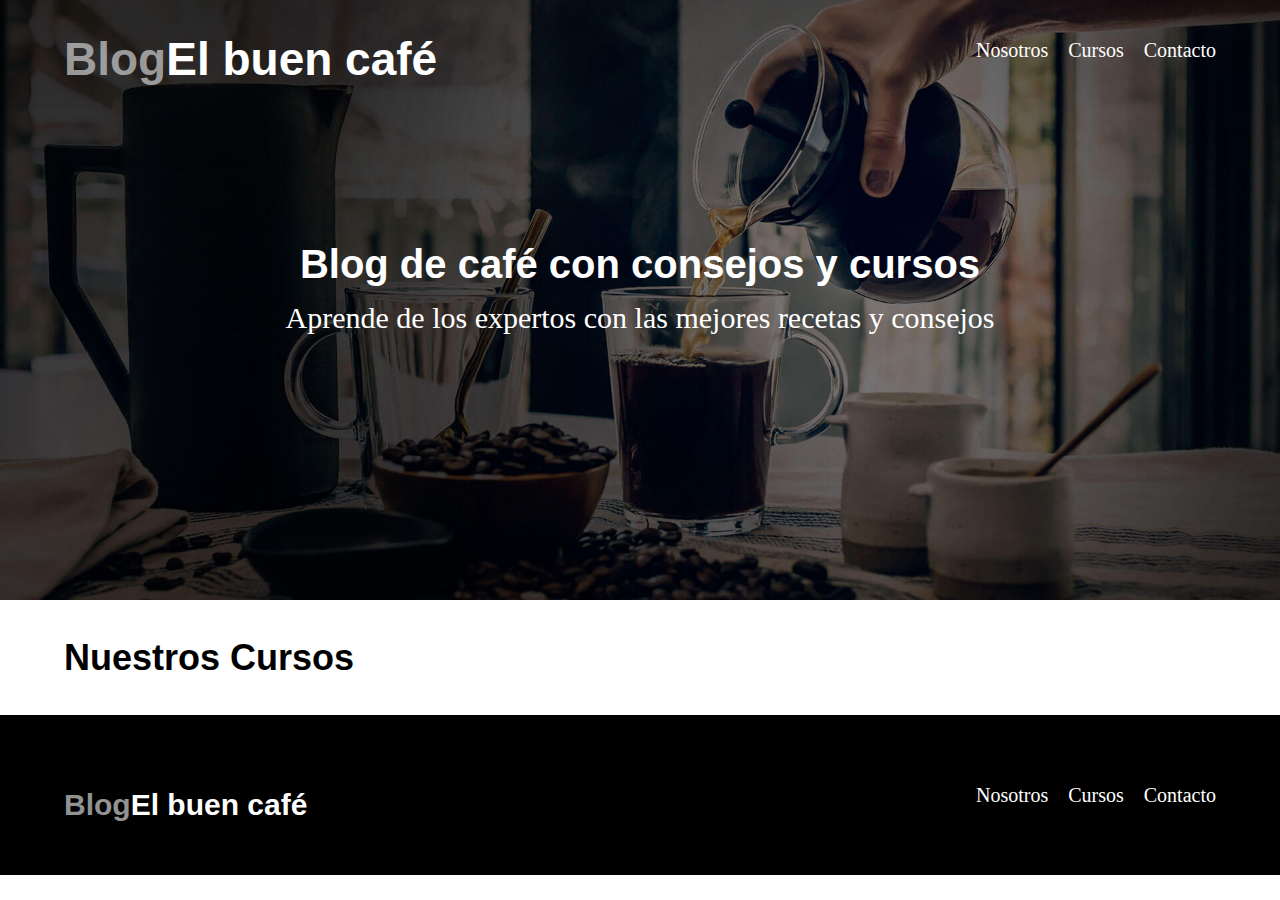
==== contacto.html @ 3edad08e "Se agregaron las paginas de nosotros.html, contacto.html y cursos.html. Todas solo con su footer, su" ====
<!DOCTYPE html>
<html lang="en">
<head>
    <meta charset="UTF-8">
    <meta http-equiv="X-UA-Compatible" content="IE=edge">
    <meta name="viewport" content="width=device-width, initial-scale=1.0">
    <title>El buen café</title>
    <link rel="stylesheet" href="css/normalize.css">
    <link rel="stylesheet" href="css/style.css">
    <link rel="preconnect" href="https://fonts.googleapis.com">
<link rel="preconnect" href="https://fonts.gstatic.com" crossorigin>
<link href="https://fonts.googleapis.com/css2?family=Playfair+Display&display=swap" rel="stylesheet"> 
</head>
<body>
    <header class="header">
        <div class="contenedor">
            <div class="barra">
                <a class="logo" href="index.html">
                    <h1 class="no-margin"><span>Blog</span>El buen café</h1>
                </a>

                <nav class="navegacion">
                    <a href="nosotros.html" 
                    class="navegacion__enlace">Nosotros</a>
                    <a href="cursos.html" 
                    class="navegacion__enlace">Cursos</a>
                    <a href="contacto.html" 
                    class="navegacion__enlace">Contacto</a>
                </nav>
            </div>
        </div>

        <div class="header__texto">
            <h2 class="no-margin">Blog de café con consejos y cursos</h2>
            <p class="no-margin">Aprende de los expertos con las mejores recetas y consejos</p>
        </div>
    </header>
    <!-- Contenido principal -->
    <div class="contenedor contenido-principal">
        <main class="blog">
            <h3>Nuestros Cursos</h3>

            <div>

            </div>
        </main>
    </div>

    <footer class="barra footer">
        <div class="contenedor">
            <div class="barra">
                <a class="logo logo--footer" href="index.html">
                    <h1 class="no-margin"><span>Blog</span>El buen café</h1>
                </a>

                <nav class="navegacion">
                    <a href="nosotros.html" 
                    class="navegacion__enlace">Nosotros</a>
                    <a href="cursos.html" 
                    class="navegacion__enlace">Cursos</a>
                    <a href="contacto.html" 
                    class="navegacion__enlace">Contacto</a>
                </nav>
            </div>
        </div>
    </footer>
</body>
</html>
---- css/style.css ----
:root {
    --titulo: 'PT sans', sans-serif;
    --parrafo: 'Poppins', serif;

    --primario: #784d3c;
    --blanco: #ffffff;
    --gris: #b0b0b0;
    --negro: #000000;
}

html {
    box-sizing: border-box;
    font-size: 62.5%; /*1rem = 10px*/
}

*, *:before, *:after {
    box-sizing: inherit;
}

body {
    font-family: var(--parrafo);
    font-size: 4rem;
    line-height: 2;
}

/*Globales*/

.contenedor {
    max-width: 120rem;
    width: min(90%, 120rem);
    margin: 0 auto;
}

a {
    text-decoration: none;
}

h1, h2, h3, h4 {
    font-family: var(--titulo);
    line-height: 1.2;
}

h1 {
    color: var(--blanco);
    font-size: 2.8rem;
}

h2 {
    font-size: 2rem;
}

h3 {
    font-size: 1.6rem;
}

h4 {
    font-size: 1.4rem;
}

p {
    font-size: 1.4rem;
}

img {
    max-width: 100%;
}

.no-margin {
    margin: 0;
}

.no-padding {
    padding: 0;
}

.cetrar-texto{
    text-align: center;
}

.header {
    background-image: url(../img/banner.jpg);
    height: 60rem;
    background-size: cover;
    background-repeat: no repeat;
    background-position: center center;
}

.header__texto {
    text-align: center;
    color: var(--blanco);
    margin-top: 15rem;
}

h1 span{
    color: #c3c3c3c3;
    font-weight: bold;
}

.navegacion__enlace {
    color: var(--blanco);
    font-family: var(--parrafo);
    font-size: 2rem;
    padding-bottom: 2rem;
}

.barra {
    display: flex;
    flex-direction: column;
    justify-content: center;
    align-items: center;
    gap: 2rem;
    padding-top: 3rem;
}

.navegacion {
    display: flex;
    flex-direction: column;
}

@media (min-width: 768px) {
    h1 {
        font-size: 4.6rem;
    }

    h2 {
        font-size: 4rem;
    }

    h3 {
        font-size: 3.6rem;
    }

    h4 {
        font-size: 3rem;
    }

    p {
        font-size: 3rem;
    }

    .barra {
        flex-direction: row;
        justify-content: space-between;
        align-items: center;
    }
    
    .navegacion {
        flex-direction: row;
        gap: 2rem;
    }

    .contenido-principal {
        display: grid;
        grid-template-columns: 2fr 1fr;
        gap: 3rem;
    }
}

.cursos {
    list-style: none;
}

.entrada {
    border-bottom: 2px solid var(--gris);
    margin-bottom: 2rem;
}
.entrada:last-of-type {
    border-bottom: none;
    margin-bottom: none;
}

.boton {
    display: block;
    color: var(--blanco);
    font-family: var(--titulo);
    font-size: 2rem;
    text-transform: uppercase;
    font-weight: bold;
    padding: 1rem;
    text-align: center;
    margin-bottom: 2rem;
}

.boton--primario {
    background-color: var(--negro);
}
.boton--secundario {
    background-color: var(--primario);
}

@media (min-width: 768px) {
    .boton {
        display: inline-block;
    }
}

.widget-curso {
    border-bottom: 2px solid var(--gris);
    margin-bottom: 2rem;
}
.widget-curso:last-of-type {
    border-bottom: none;
    margin-bottom: 0;
}
.widget-curso__label,
.widget-curso__info {
    font-size: 2rem;
}
.widget-curso__label {
    font-family: var(--titulo);
    font-weight: bold;
}
.widget-curso__info {
    font-weight: normal;
}

.footer {
    background-color: var(--negro);
    padding-bottom: 4rem;
}

.logo--footer h1 {
    font-size: 3rem;
}
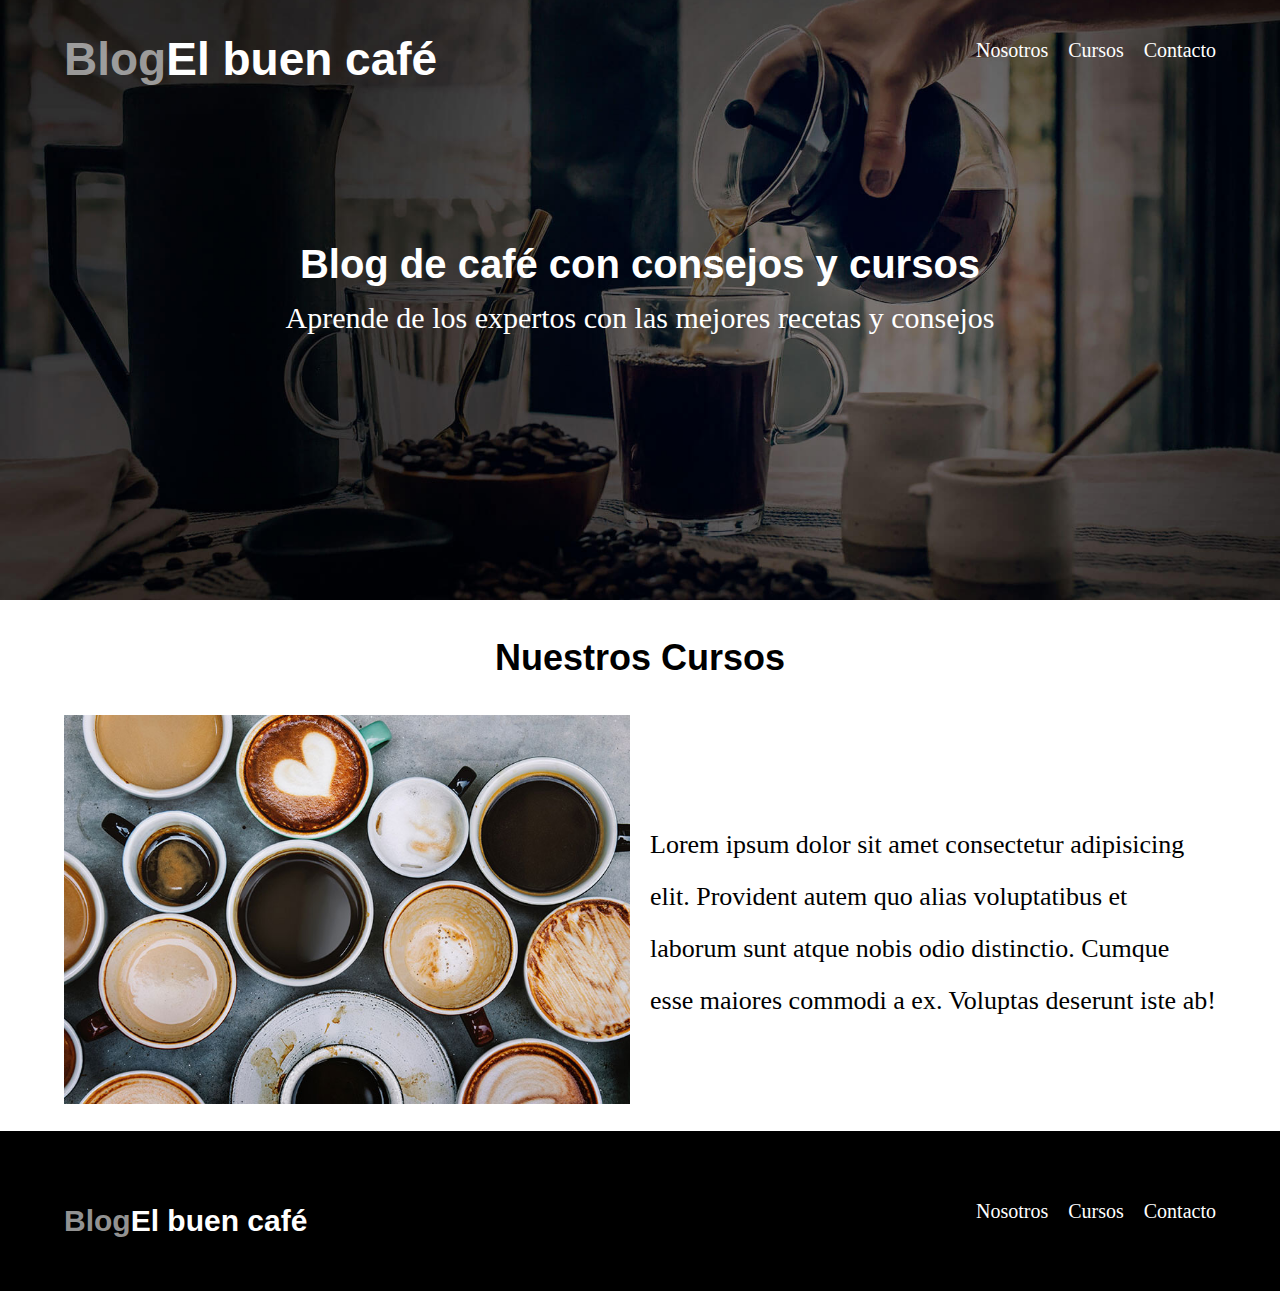
==== commit 1f7e59cb: "Se agrego el diseño de nosotros.html" ====
--- a/contacto.html
+++ b/contacto.html
@@ -1,68 +1,75 @@
 <!DOCTYPE html>
 <html lang="en">
-<head>
-    <meta charset="UTF-8">
-    <meta http-equiv="X-UA-Compatible" content="IE=edge">
-    <meta name="viewport" content="width=device-width, initial-scale=1.0">
+  <head>
+    <meta charset="UTF-8" />
+    <meta http-equiv="X-UA-Compatible" content="IE=edge" />
+    <meta name="viewport" content="width=device-width, initial-scale=1.0" />
     <title>El buen café</title>
-    <link rel="stylesheet" href="css/normalize.css">
-    <link rel="stylesheet" href="css/style.css">
-    <link rel="preconnect" href="https://fonts.googleapis.com">
-<link rel="preconnect" href="https://fonts.gstatic.com" crossorigin>
-<link href="https://fonts.googleapis.com/css2?family=Playfair+Display&display=swap" rel="stylesheet"> 
-</head>
-<body>
+    <link rel="stylesheet" href="css/normalize.css" />
+    <link rel="stylesheet" href="css/style.css" />
+    <link rel="preconnect" href="https://fonts.googleapis.com" />
+    <link rel="preconnect" href="https://fonts.gstatic.com" crossorigin />
+    <link
+      href="https://fonts.googleapis.com/css2?family=Playfair+Display&display=swap"
+      rel="stylesheet"
+    />
+  </head>
+  <body>
     <header class="header">
-        <div class="contenedor">
-            <div class="barra">
-                <a class="logo" href="index.html">
-                    <h1 class="no-margin"><span>Blog</span>El buen café</h1>
-                </a>
+      <div class="contenedor">
+        <div class="barra">
+          <a class="logo" href="index.html">
+            <h1 class="no-margin"><span>Blog</span>El buen café</h1>
+          </a>
 
-                <nav class="navegacion">
-                    <a href="nosotros.html" 
-                    class="navegacion__enlace">Nosotros</a>
-                    <a href="cursos.html" 
-                    class="navegacion__enlace">Cursos</a>
-                    <a href="contacto.html" 
-                    class="navegacion__enlace">Contacto</a>
-                </nav>
-            </div>
+          <nav class="navegacion">
+            <a href="nosotros.html" class="navegacion__enlace">Nosotros</a>
+            <a href="cursos.html" class="navegacion__enlace">Cursos</a>
+            <a href="contacto.html" class="navegacion__enlace">Contacto</a>
+          </nav>
         </div>
+      </div>
 
-        <div class="header__texto">
-            <h2 class="no-margin">Blog de café con consejos y cursos</h2>
-            <p class="no-margin">Aprende de los expertos con las mejores recetas y consejos</p>
-        </div>
+      <div class="header__texto">
+        <h2 class="no-margin">Blog de café con consejos y cursos</h2>
+        <p class="no-margin">
+          Aprende de los expertos con las mejores recetas y consejos
+        </p>
+      </div>
     </header>
     <!-- Contenido principal -->
-    <div class="contenedor contenido-principal">
-        <main class="blog">
-            <h3>Nuestros Cursos</h3>
+    <main class="contenedor">
+      <h3 class="centrar-texto">Nuestros Cursos</h3>
 
-            <div>
-
-            </div>
-        </main>
-    </div>
+      <div class="nosotros">
+        <div>
+          <img src="img/nosotros.jpg" alt="Muchas tazas de café" />
+        </div>
+        <div>
+          <p>
+            Lorem ipsum dolor sit amet consectetur adipisicing elit. Provident
+            autem quo alias voluptatibus et laborum sunt atque nobis odio
+            distinctio. Cumque esse maiores commodi a ex. Voluptas deserunt iste
+            ab!
+          </p>
+        </div>
+      </div>
+    </main>
 
     <footer class="barra footer">
-        <div class="contenedor">
-            <div class="barra">
-                <a class="logo logo--footer" href="index.html">
-                    <h1 class="no-margin"><span>Blog</span>El buen café</h1>
-                </a>
+      <div class="contenedor">
+        <div class="barra">
+          <a class="logo logo--footer" href="index.html">
+            <h1 class="no-margin"><span>Blog</span>El buen café</h1>
+          </a>
 
-                <nav class="navegacion">
-                    <a href="nosotros.html" 
-                    class="navegacion__enlace">Nosotros</a>
-                    <a href="cursos.html" 
-                    class="navegacion__enlace">Cursos</a>
-                    <a href="contacto.html" 
-                    class="navegacion__enlace">Contacto</a>
-                </nav>
-            </div>
+          <nav class="navegacion">
+            <a href="nosotros.html" class="navegacion__enlace">Nosotros</a>
+            <a href="cursos.html" class="navegacion__enlace">Cursos</a>
+            <a href="contacto.html" class="navegacion__enlace">Contacto</a>
+          </nav>
         </div>
+      </div>
     </footer>
-</body>
-</html>+  </body>
+</html>
--- a/css/style.css
+++ b/css/style.css
@@ -73,7 +73,7 @@
     padding: 0;
 }
 
-.cetrar-texto{
+.centrar-texto {
     text-align: center;
 }
 
@@ -221,4 +221,28 @@
 
 .logo--footer h1 {
     font-size: 3rem;
-}+}
+
+/* Nosotros */
+
+.nosotros {
+    margin: 0 auto;
+}
+
+
+@media (min-width: 768px) {
+    .nosotros p {
+        font-size: 2.6rem;
+    }
+
+    .nosotros {
+        display: flex;
+        justify-content: center;
+        align-items: center;
+        gap: 2rem;
+    }
+    
+    .nosotros div {
+        flex-basis: 50%;
+    }
+}
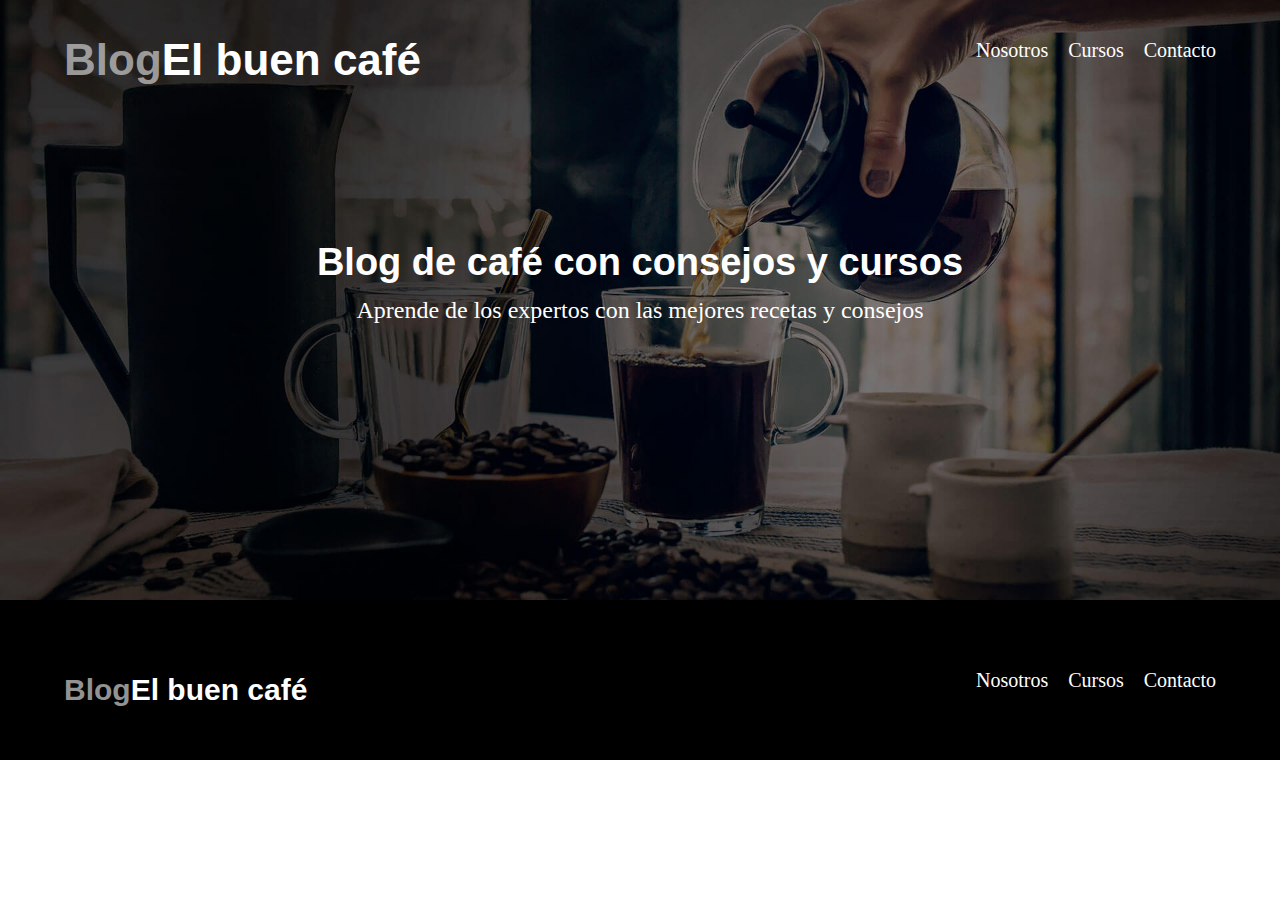
==== commit 282cfdf6: "Se agrego la parte de cursos son su diseño en CSS" ====
--- a/contacto.html
+++ b/contacto.html
@@ -38,23 +38,7 @@
       </div>
     </header>
     <!-- Contenido principal -->
-    <main class="contenedor">
-      <h3 class="centrar-texto">Nuestros Cursos</h3>
-
-      <div class="nosotros">
-        <div>
-          <img src="img/nosotros.jpg" alt="Muchas tazas de café" />
-        </div>
-        <div>
-          <p>
-            Lorem ipsum dolor sit amet consectetur adipisicing elit. Provident
-            autem quo alias voluptatibus et laborum sunt atque nobis odio
-            distinctio. Cumque esse maiores commodi a ex. Voluptas deserunt iste
-            ab!
-          </p>
-        </div>
-      </div>
-    </main>
+    
 
     <footer class="barra footer">
       <div class="contenedor">
--- a/css/style.css
+++ b/css/style.css
@@ -119,23 +119,23 @@
 
 @media (min-width: 768px) {
     h1 {
-        font-size: 4.6rem;
+        font-size: 4.4rem;
     }
 
     h2 {
-        font-size: 4rem;
+        font-size: 3.8rem;
     }
 
     h3 {
-        font-size: 3.6rem;
+        font-size: 3.2rem;
     }
 
     h4 {
-        font-size: 3rem;
+        font-size: 2.8rem;
     }
 
     p {
-        font-size: 3rem;
+        font-size: 2.4rem;
     }
 
     .barra {
@@ -194,23 +194,30 @@
     }
 }
 
-.widget-curso {
+.widget-curso,
+.curso {
     border-bottom: 2px solid var(--gris);
     margin-bottom: 2rem;
 }
-.widget-curso:last-of-type {
+.widget-curso:last-of-type, 
+.curso:last-of-type {
     border-bottom: none;
     margin-bottom: 0;
 }
 .widget-curso__label,
-.widget-curso__info {
-    font-size: 2rem;
-}
-.widget-curso__label {
+.widget-curso__info,
+.curso__label,
+.curso__info
+ {
+    font-size: 2rem;
+}
+.widget-curso__label,
+.curso__label {
     font-family: var(--titulo);
     font-weight: bold;
 }
-.widget-curso__info {
+.widget-curso__info,
+.curso__info {
     font-weight: normal;
 }
 
@@ -246,3 +253,17 @@
         flex-basis: 50%;
     }
 }
+
+
+.curso {
+    padding: 0 3rem;
+}
+
+@media (min-width: 768px) {
+    .curso {
+        display: grid;
+        grid-template-columns: 1fr 2fr;
+        gap: 2rem;
+    }
+}
+
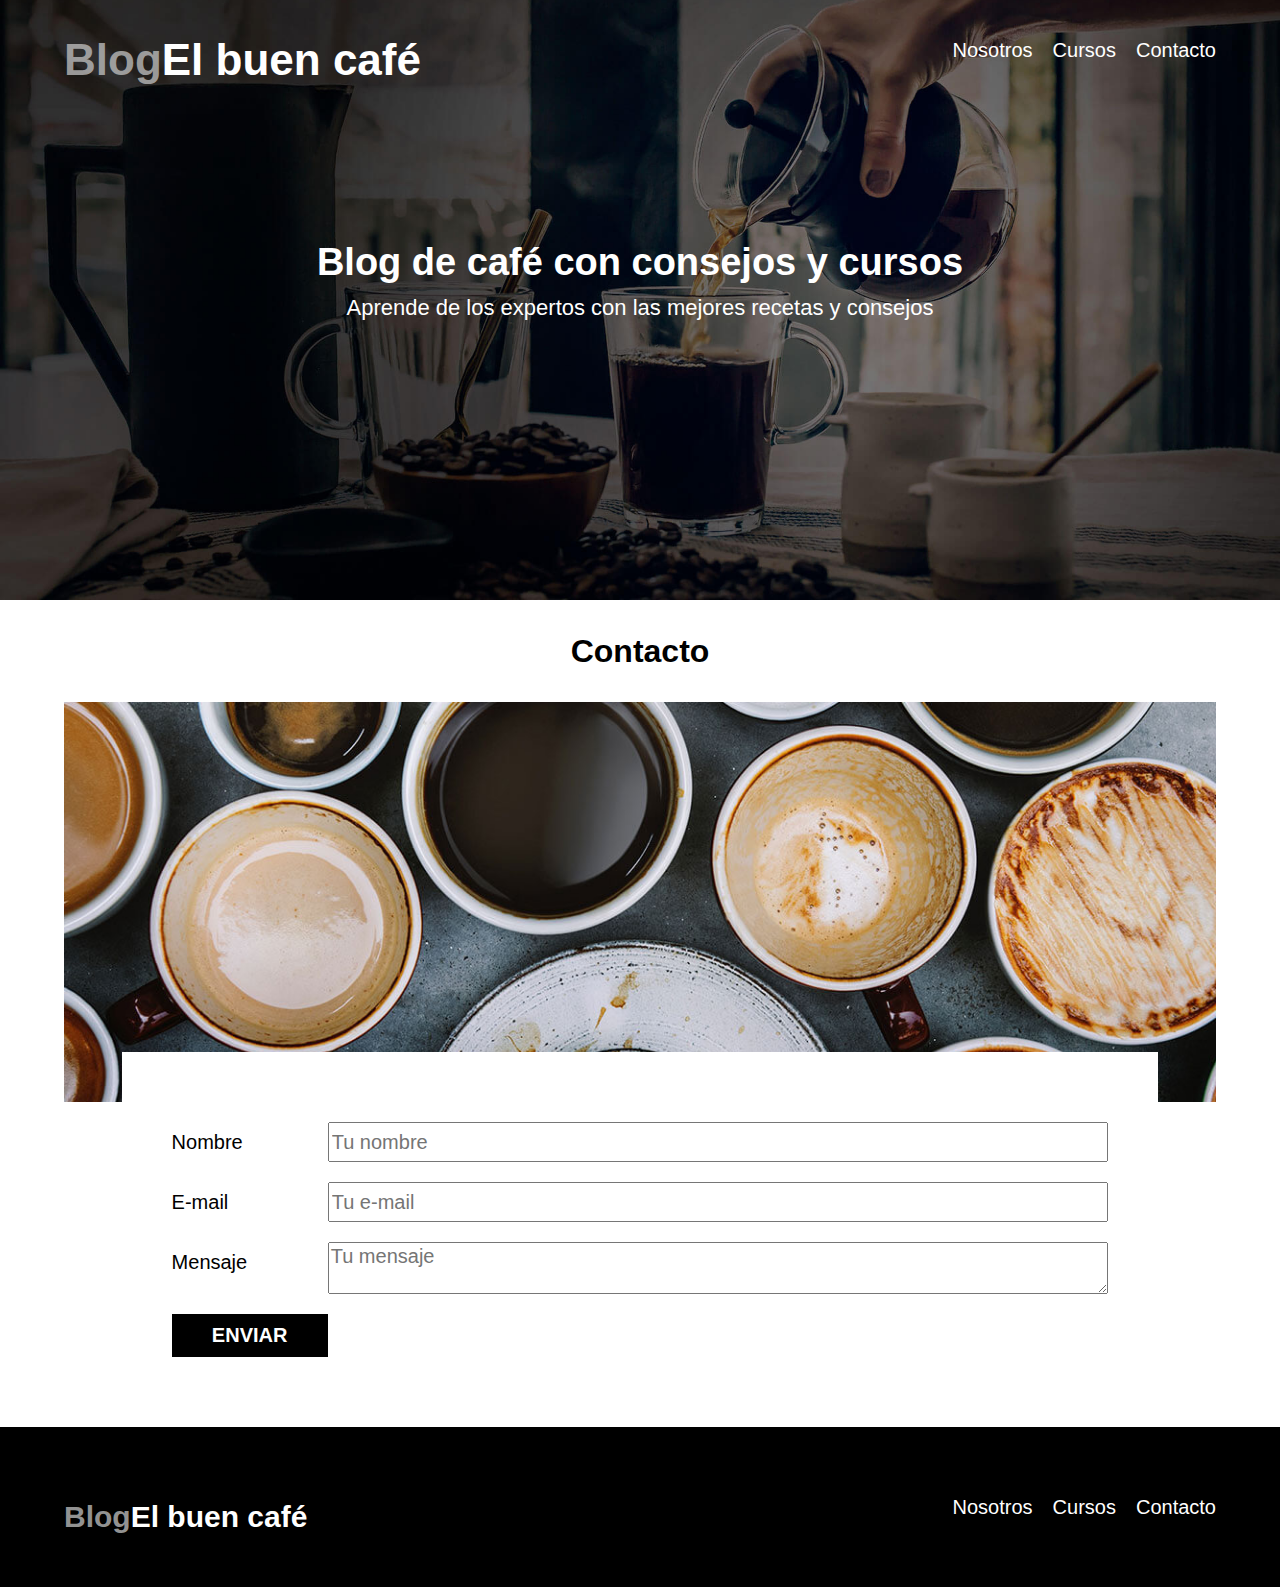
==== commit f4e0c32b: "Se agregó el main de contacto con sus estilos en CSS" ====
--- a/contacto.html
+++ b/contacto.html
@@ -38,7 +38,33 @@
       </div>
     </header>
     <!-- Contenido principal -->
-    
+    <main class="contenedor contacto">
+      <h3 class="centrar-texto">Contacto</h3>
+
+      <div class="contacto-bg"></div>
+
+      <form class="formulario">
+        <div class="campo">
+          <label class="campo__label" for="nombre">Nombre</label>
+          <input class="campo__field" type="text" placeholder="Tu nombre" id="nombre">
+        </div>
+        
+        <div class="campo">
+          <label class="campo__label" for="email">E-mail</label>
+          <input class="campo__field" type="text" placeholder="Tu e-mail" id="email">
+        </div>
+        
+        <div class="campo">
+          <label class="campo__label" for="mensaje">Mensaje</label>
+          <textarea class="campo__field campo__field--textarea" id="mensaje" placeholder="Tu mensaje"></textarea>
+        </div>
+        
+        <div class="campo campo--boton">
+          <input type="submit" value="enviar" class=" boton boton--primario">
+        </div>
+      </form>
+
+    </main>
 
     <footer class="barra footer">
       <div class="contenedor">
--- a/css/style.css
+++ b/css/style.css
@@ -1,6 +1,6 @@
 :root {
     --titulo: 'PT sans', sans-serif;
-    --parrafo: 'Poppins', serif;
+    --parrafo: 'Roboto', sans-serif;;
 
     --primario: #784d3c;
     --blanco: #ffffff;
@@ -19,7 +19,7 @@
 
 body {
     font-family: var(--parrafo);
-    font-size: 4rem;
+    font-size: 3rem;
     line-height: 2;
 }
 
@@ -135,7 +135,7 @@
     }
 
     p {
-        font-size: 2.4rem;
+        font-size: 2.2rem;
     }
 
     .barra {
@@ -179,6 +179,11 @@
     padding: 1rem;
     text-align: center;
     margin-bottom: 2rem;
+    border: none;
+}
+
+.boton:hover {
+    cursor: pointer;
 }
 
 .boton--primario {
@@ -267,3 +272,31 @@
     }
 }
 
+.contacto-bg {
+    background-image: url(../img/contacto.jpg);
+    height: 40rem;
+    background-size: cover;
+}
+
+.formulario {
+    background-color: var(--blanco);
+    margin: -5rem auto 0 auto;
+    width: 90%;
+    padding: 5rem;
+}
+
+.campo {
+    display: grid;
+    grid-template-columns: 1fr;
+    font-size: 2rem;
+}
+.campo--boton {
+    margin-top: 2rem;
+}
+
+@media (min-width: 768px) {
+    .campo {
+        grid-template-columns: 1fr 5fr;
+        margin-top: 2rem;
+    }
+}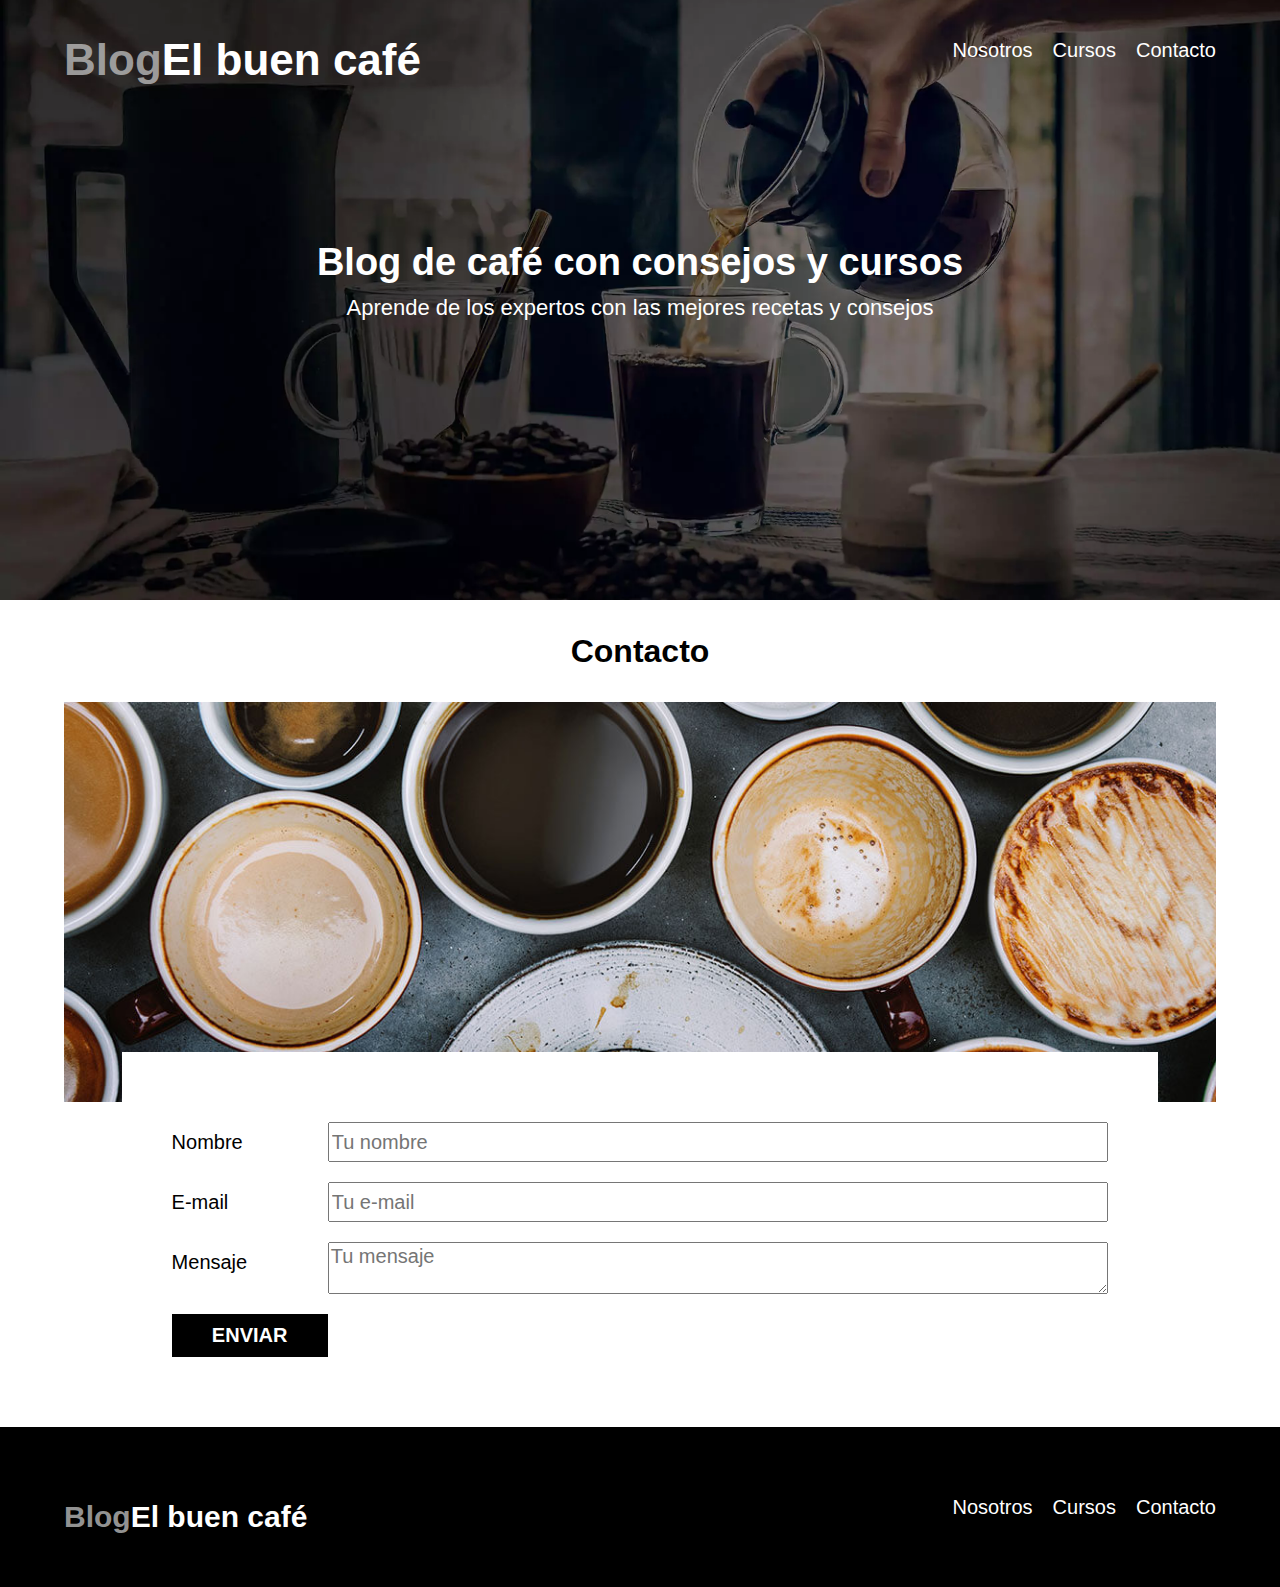
==== commit 3a191ea5: "Se normalizo el head en todas las paginas html, y se agrego la linea <script src=js/modernizer.js></" ====
--- a/contacto.html
+++ b/contacto.html
@@ -4,9 +4,24 @@
     <meta charset="UTF-8" />
     <meta http-equiv="X-UA-Compatible" content="IE=edge" />
     <meta name="viewport" content="width=device-width, initial-scale=1.0" />
+
+    <meta name="description" content="Página web de un blog de café y cursos">
     <title>El buen café</title>
+
+    <link rel="prefetch" href="cursos.html" as="document">
+
+    <link rel="preload" href="css/normalize.css" />
     <link rel="stylesheet" href="css/normalize.css" />
+
+    <link rel="preload" href="css/style.css" />
     <link rel="stylesheet" href="css/style.css" />
+
+    <link
+      rel="preload"
+      href="https://fonts.googleapis.com/css2?family=Playfair+Display&display=swap"
+      crossorigin="crossorigin"
+      as="font"
+    />
     <link rel="preconnect" href="https://fonts.googleapis.com" />
     <link rel="preconnect" href="https://fonts.gstatic.com" crossorigin />
     <link
@@ -81,5 +96,7 @@
         </div>
       </div>
     </footer>
+
+    <script src="js/modernizer.js"></script>
   </body>
 </html>
--- a/css/style.css
+++ b/css/style.css
@@ -77,8 +77,13 @@
     text-align: center;
 }
 
+.webp .header {
+    background-image: url(../img/banner.webp);
+}
+.no-webp .header {
+    background-image: url(../img/banner.jpg);
+}
 .header {
-    background-image: url(../img/banner.jpg);
     height: 60rem;
     background-size: cover;
     background-repeat: no repeat;
--- a/css/style.css
+++ b/css/style.css
@@ -77,8 +77,13 @@
     text-align: center;
 }
 
+.webp .header {
+    background-image: url(../img/banner.webp);
+}
+.no-webp .header {
+    background-image: url(../img/banner.jpg);
+}
 .header {
-    background-image: url(../img/banner.jpg);
     height: 60rem;
     background-size: cover;
     background-repeat: no repeat;
